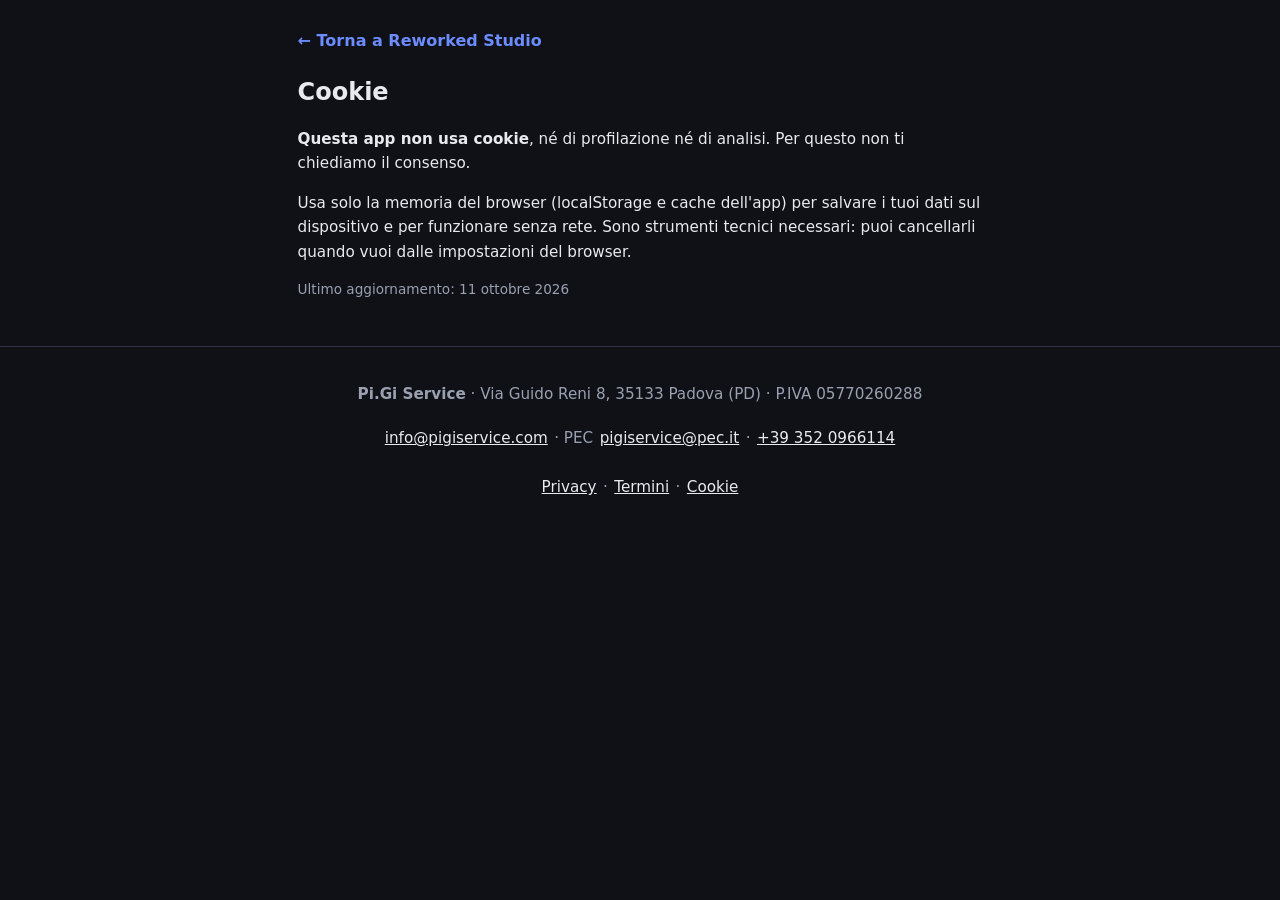
==== cookie.html @ f665f18a "Reworked Studio: PWA completa (icone, manifest, offline, Metti in home, footer Pi.Gi, mobile first)" ====
<!DOCTYPE html><html lang="it"><head><meta charset="UTF-8"><meta name="viewport" content="width=device-width, initial-scale=1.0, viewport-fit=cover">
<title>Cookie · Reworked Studio</title><meta name="theme-color" content="#1a1d27"><link rel="icon" type="image/png" href="favicon-32.png"><link rel="apple-touch-icon" href="apple-touch-icon.png"><link rel="manifest" href="manifest.json"><link rel="stylesheet" href="legal.css"></head>
<body><main><a class="back" href="./">← Torna a Reworked Studio</a><h1>Cookie</h1><p><strong>Questa app non usa cookie</strong>, né di profilazione né di analisi. Per questo non ti chiediamo il consenso.</p>
<p>Usa solo la memoria del browser (localStorage e cache dell'app) per salvare i tuoi dati sul dispositivo e per funzionare senza rete. Sono strumenti tecnici necessari: puoi cancellarli quando vuoi dalle impostazioni del browser.</p><p class="muted">Ultimo aggiornamento: 11 ottobre 2026</p></main><footer><p><strong>Pi.Gi Service</strong> · Via Guido Reni 8, 35133 Padova (PD) · P.IVA 05770260288</p>
<p><a href="mailto:info@pigiservice.com">info@pigiservice.com</a> · PEC <a href="mailto:pigiservice@pec.it">pigiservice@pec.it</a> · <a href="tel:+393520966114">+39 352 0966114</a></p>
<p><a href="privacy.html">Privacy</a> · <a href="termini.html">Termini</a> · <a href="cookie.html">Cookie</a></p></footer></body></html>
---- legal.css ----
:root{--bg:#0f1117;--surface:#1a1d27;--border:#2e3344;--text:#e8eaed;--muted:#9aa0b0;--accent:#6c8cff}
*{box-sizing:border-box}body{margin:0;font-family:system-ui,-apple-system,'Segoe UI',Roboto,sans-serif;background:var(--bg);color:var(--text);line-height:1.6;overflow-x:hidden;-webkit-text-size-adjust:100%}
main{max-width:720px;margin:0 auto;padding:calc(1.2rem + env(safe-area-inset-top)) 1.1rem 2rem}
a{color:var(--accent)}h1{font-size:1.5rem;margin:.6rem 0 1rem}h2{font-size:1.05rem;margin:1.4rem 0 .4rem}p,li{font-size:.95rem;overflow-wrap:anywhere}
.back{display:inline-flex;align-items:center;min-height:44px;font-weight:600;text-decoration:none}
.muted{color:var(--muted);font-size:.85rem}
footer{border-top:1px solid var(--border);padding:1.2rem 1rem calc(1.2rem + env(safe-area-inset-bottom));text-align:center;font-size:.78rem;color:var(--muted);overflow-wrap:anywhere}
footer a{color:var(--text);display:inline-block;padding:.3rem .1rem}
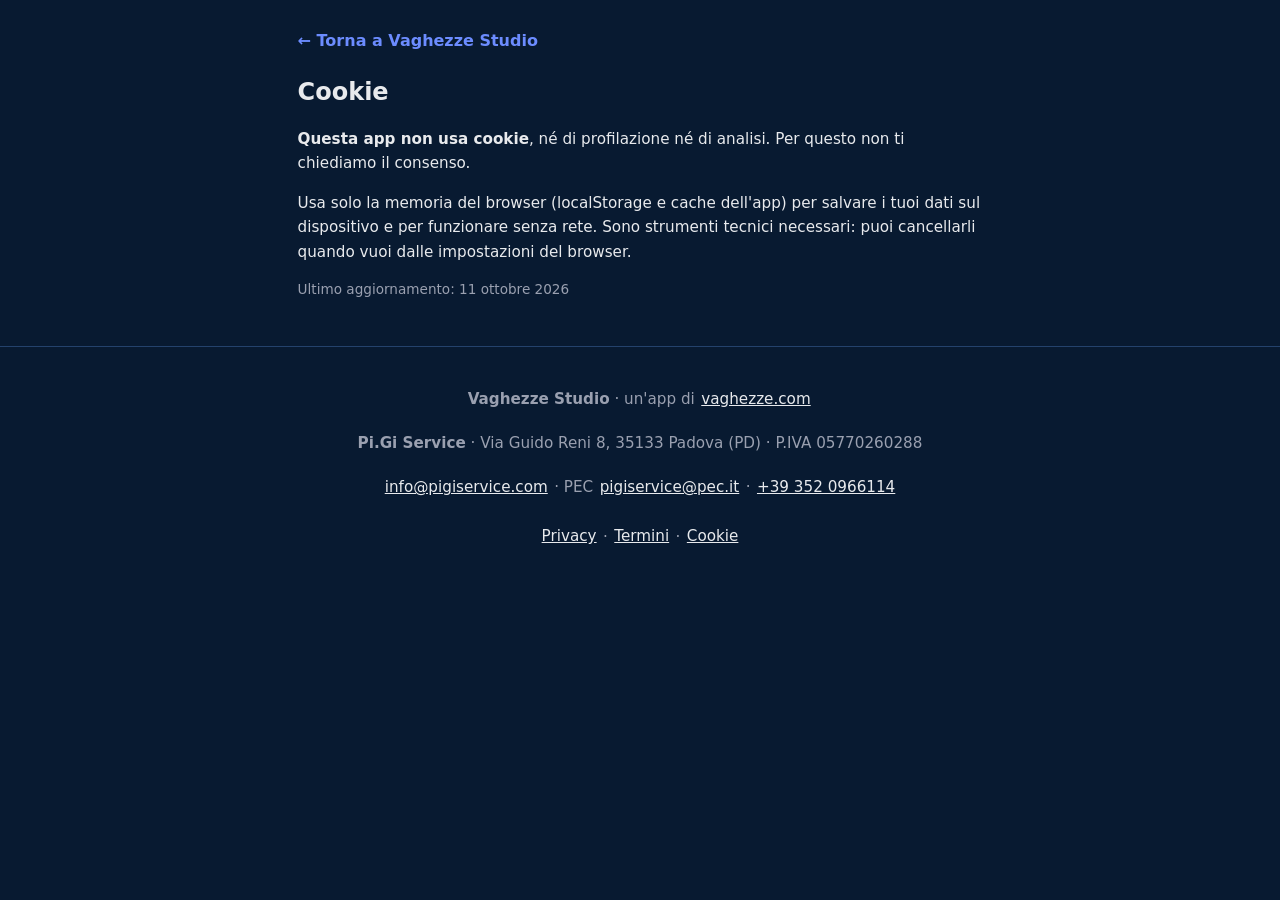
==== commit aaf8c844: "Vaghezze Studio: nuovo nome, icone oro su nero, colori Vaghezze, senza barra in basso (laboratorio d" ====
--- a/cookie.html
+++ b/cookie.html
@@ -1,6 +1,7 @@
 <!DOCTYPE html><html lang="it"><head><meta charset="UTF-8"><meta name="viewport" content="width=device-width, initial-scale=1.0, viewport-fit=cover">
-<title>Cookie · Reworked Studio</title><meta name="theme-color" content="#1a1d27"><link rel="icon" type="image/png" href="favicon-32.png"><link rel="apple-touch-icon" href="apple-touch-icon.png"><link rel="manifest" href="manifest.json"><link rel="stylesheet" href="legal.css"></head>
-<body><main><a class="back" href="./">← Torna a Reworked Studio</a><h1>Cookie</h1><p><strong>Questa app non usa cookie</strong>, né di profilazione né di analisi. Per questo non ti chiediamo il consenso.</p>
-<p>Usa solo la memoria del browser (localStorage e cache dell'app) per salvare i tuoi dati sul dispositivo e per funzionare senza rete. Sono strumenti tecnici necessari: puoi cancellarli quando vuoi dalle impostazioni del browser.</p><p class="muted">Ultimo aggiornamento: 11 ottobre 2026</p></main><footer><p><strong>Pi.Gi Service</strong> · Via Guido Reni 8, 35133 Padova (PD) · P.IVA 05770260288</p>
+<title>Cookie · Vaghezze Studio</title><meta name="theme-color" content="#0B1F3A"><link rel="icon" type="image/png" href="favicon-32.png"><link rel="apple-touch-icon" href="apple-touch-icon.png"><link rel="manifest" href="manifest.json"><link rel="stylesheet" href="legal.css"></head>
+<body><main><a class="back" href="./">← Torna a Vaghezze Studio</a><h1>Cookie</h1><p><strong>Questa app non usa cookie</strong>, né di profilazione né di analisi. Per questo non ti chiediamo il consenso.</p>
+<p>Usa solo la memoria del browser (localStorage e cache dell'app) per salvare i tuoi dati sul dispositivo e per funzionare senza rete. Sono strumenti tecnici necessari: puoi cancellarli quando vuoi dalle impostazioni del browser.</p><p class="muted">Ultimo aggiornamento: 11 ottobre 2026</p></main><footer><p class="brand-line"><strong>Vaghezze Studio</strong> · un'app di <a href="https://vaghezze.com">vaghezze.com</a></p>
+    <p><strong>Pi.Gi Service</strong> · Via Guido Reni 8, 35133 Padova (PD) · P.IVA 05770260288</p>
 <p><a href="mailto:info@pigiservice.com">info@pigiservice.com</a> · PEC <a href="mailto:pigiservice@pec.it">pigiservice@pec.it</a> · <a href="tel:+393520966114">+39 352 0966114</a></p>
 <p><a href="privacy.html">Privacy</a> · <a href="termini.html">Termini</a> · <a href="cookie.html">Cookie</a></p></footer></body></html>
--- a/legal.css
+++ b/legal.css
@@ -1,4 +1,4 @@
-:root{--bg:#0f1117;--surface:#1a1d27;--border:#2e3344;--text:#e8eaed;--muted:#9aa0b0;--accent:#6c8cff}
+:root{--bg:#081a31;--surface:#0d2340;--border:#24426c;--text:#e8eaed;--muted:#9aa0b0;--accent:#6c8cff}
 *{box-sizing:border-box}body{margin:0;font-family:system-ui,-apple-system,'Segoe UI',Roboto,sans-serif;background:var(--bg);color:var(--text);line-height:1.6;overflow-x:hidden;-webkit-text-size-adjust:100%}
 main{max-width:720px;margin:0 auto;padding:calc(1.2rem + env(safe-area-inset-top)) 1.1rem 2rem}
 a{color:var(--accent)}h1{font-size:1.5rem;margin:.6rem 0 1rem}h2{font-size:1.05rem;margin:1.4rem 0 .4rem}p,li{font-size:.95rem;overflow-wrap:anywhere}
